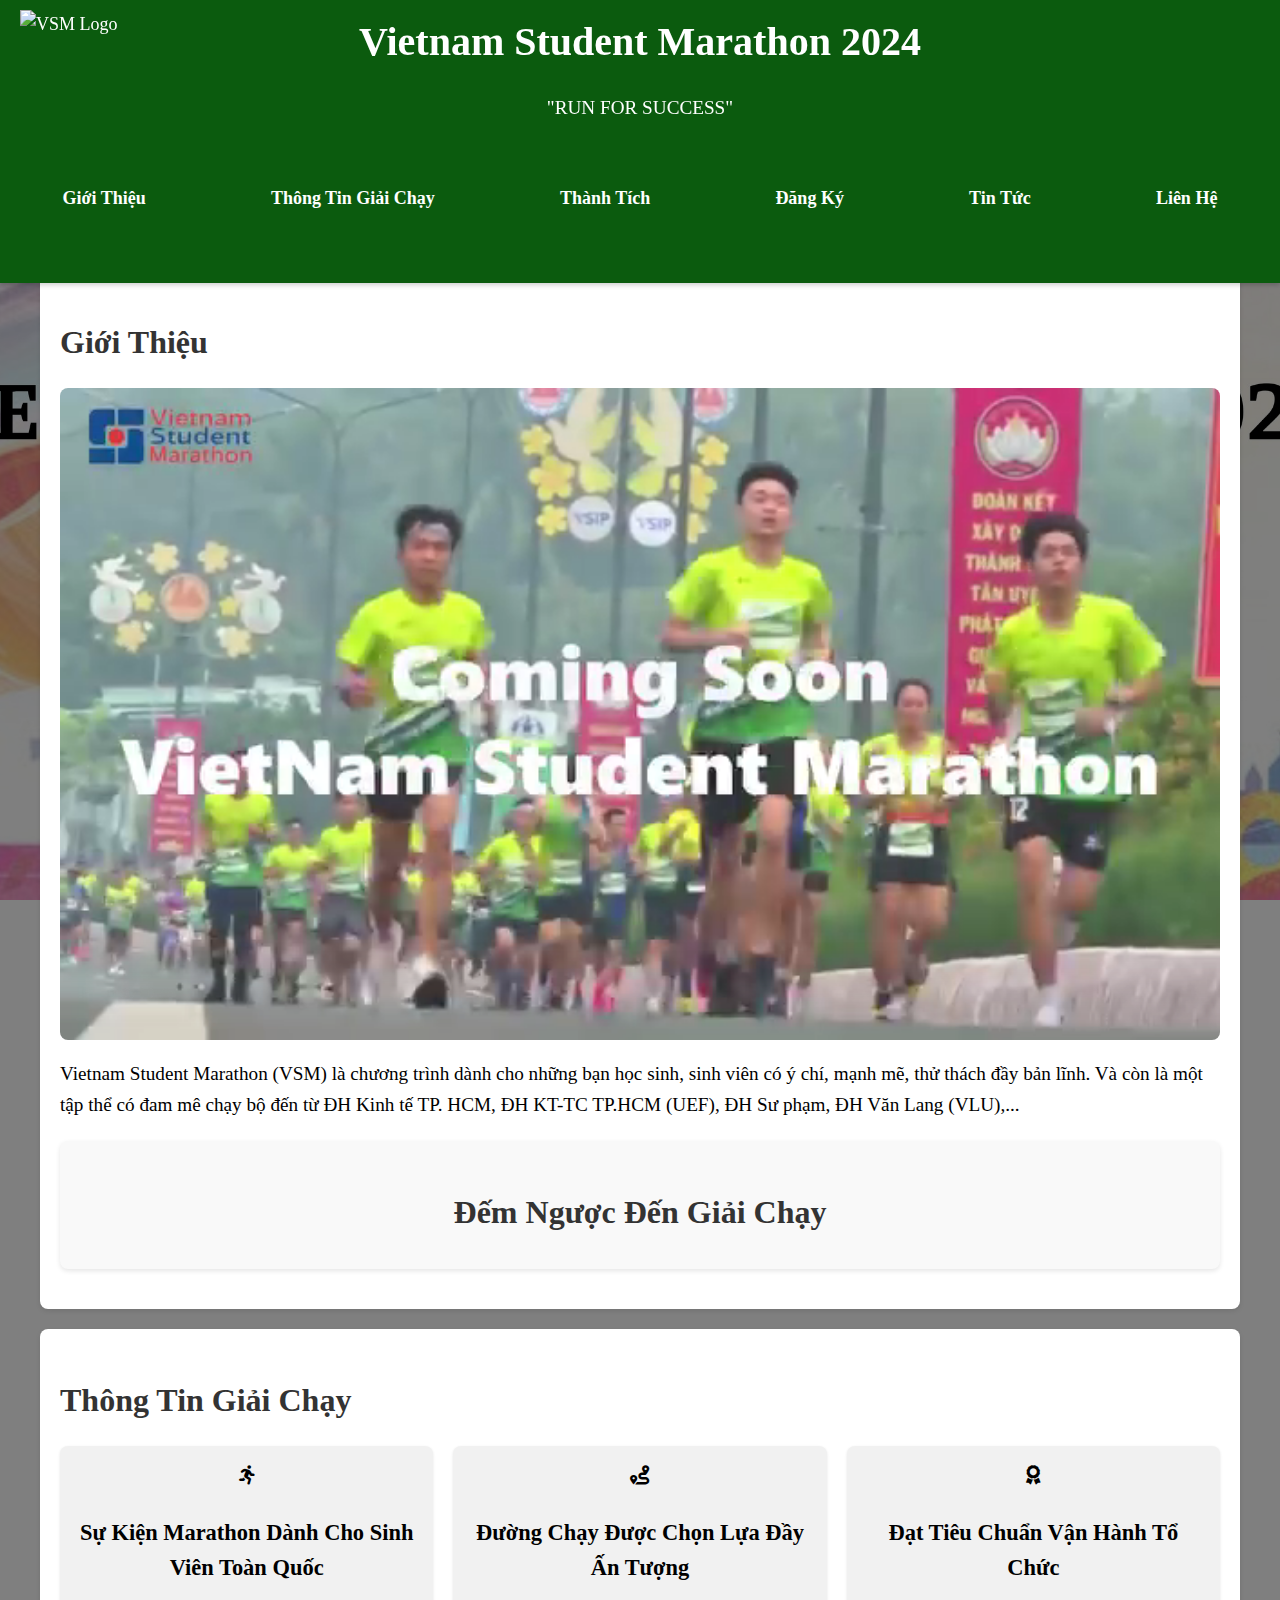
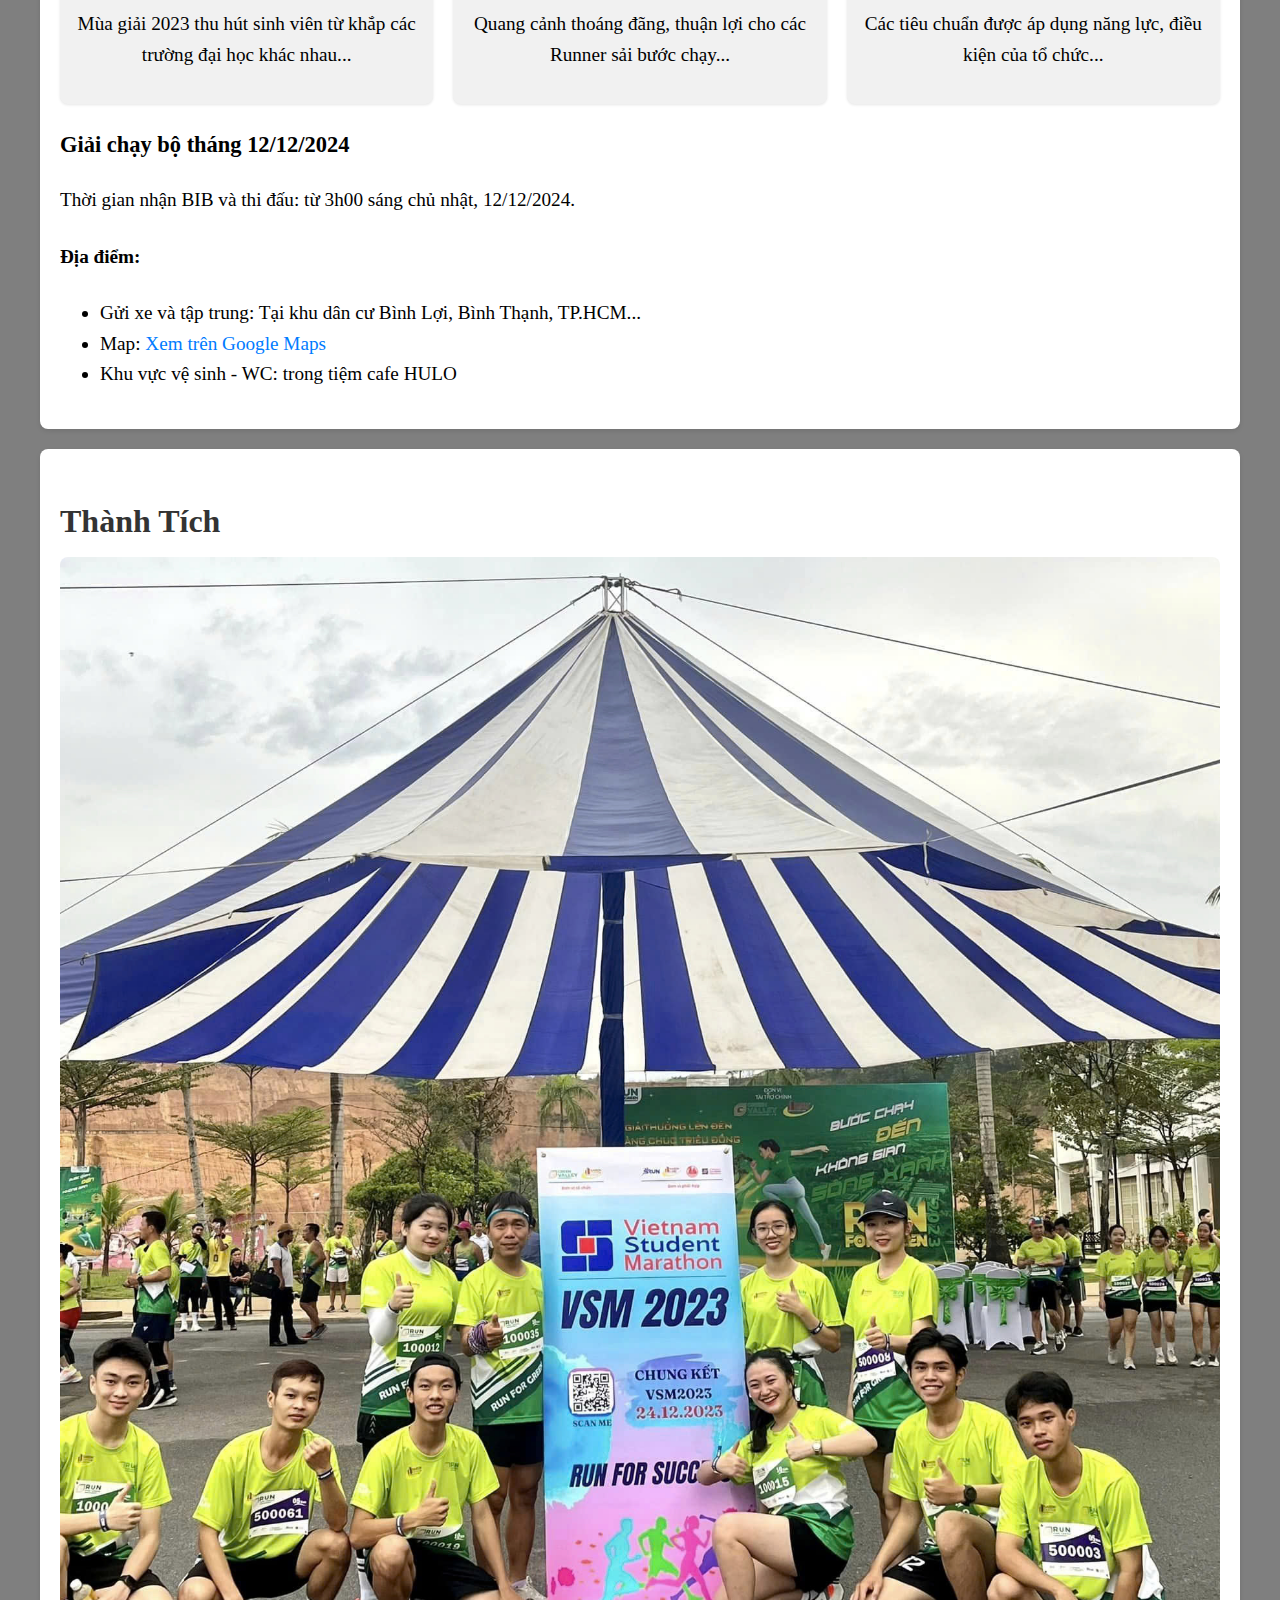
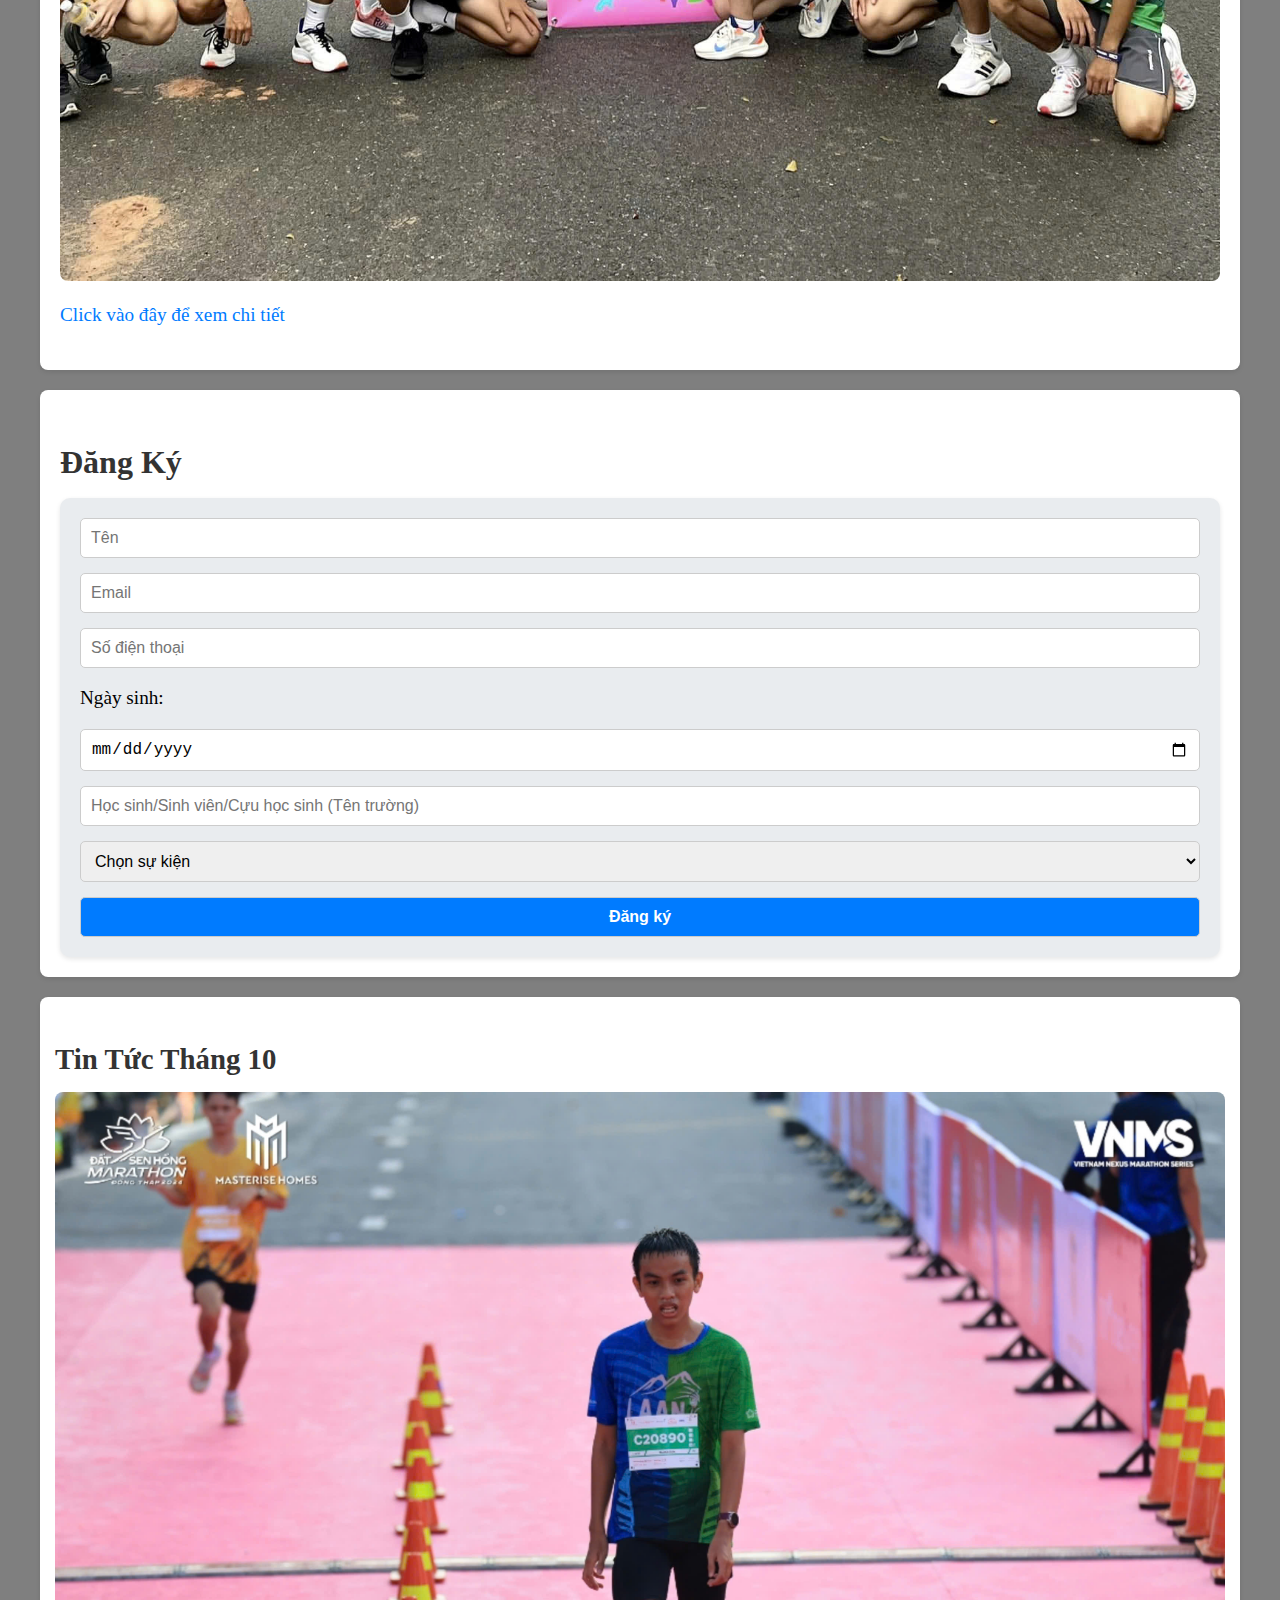
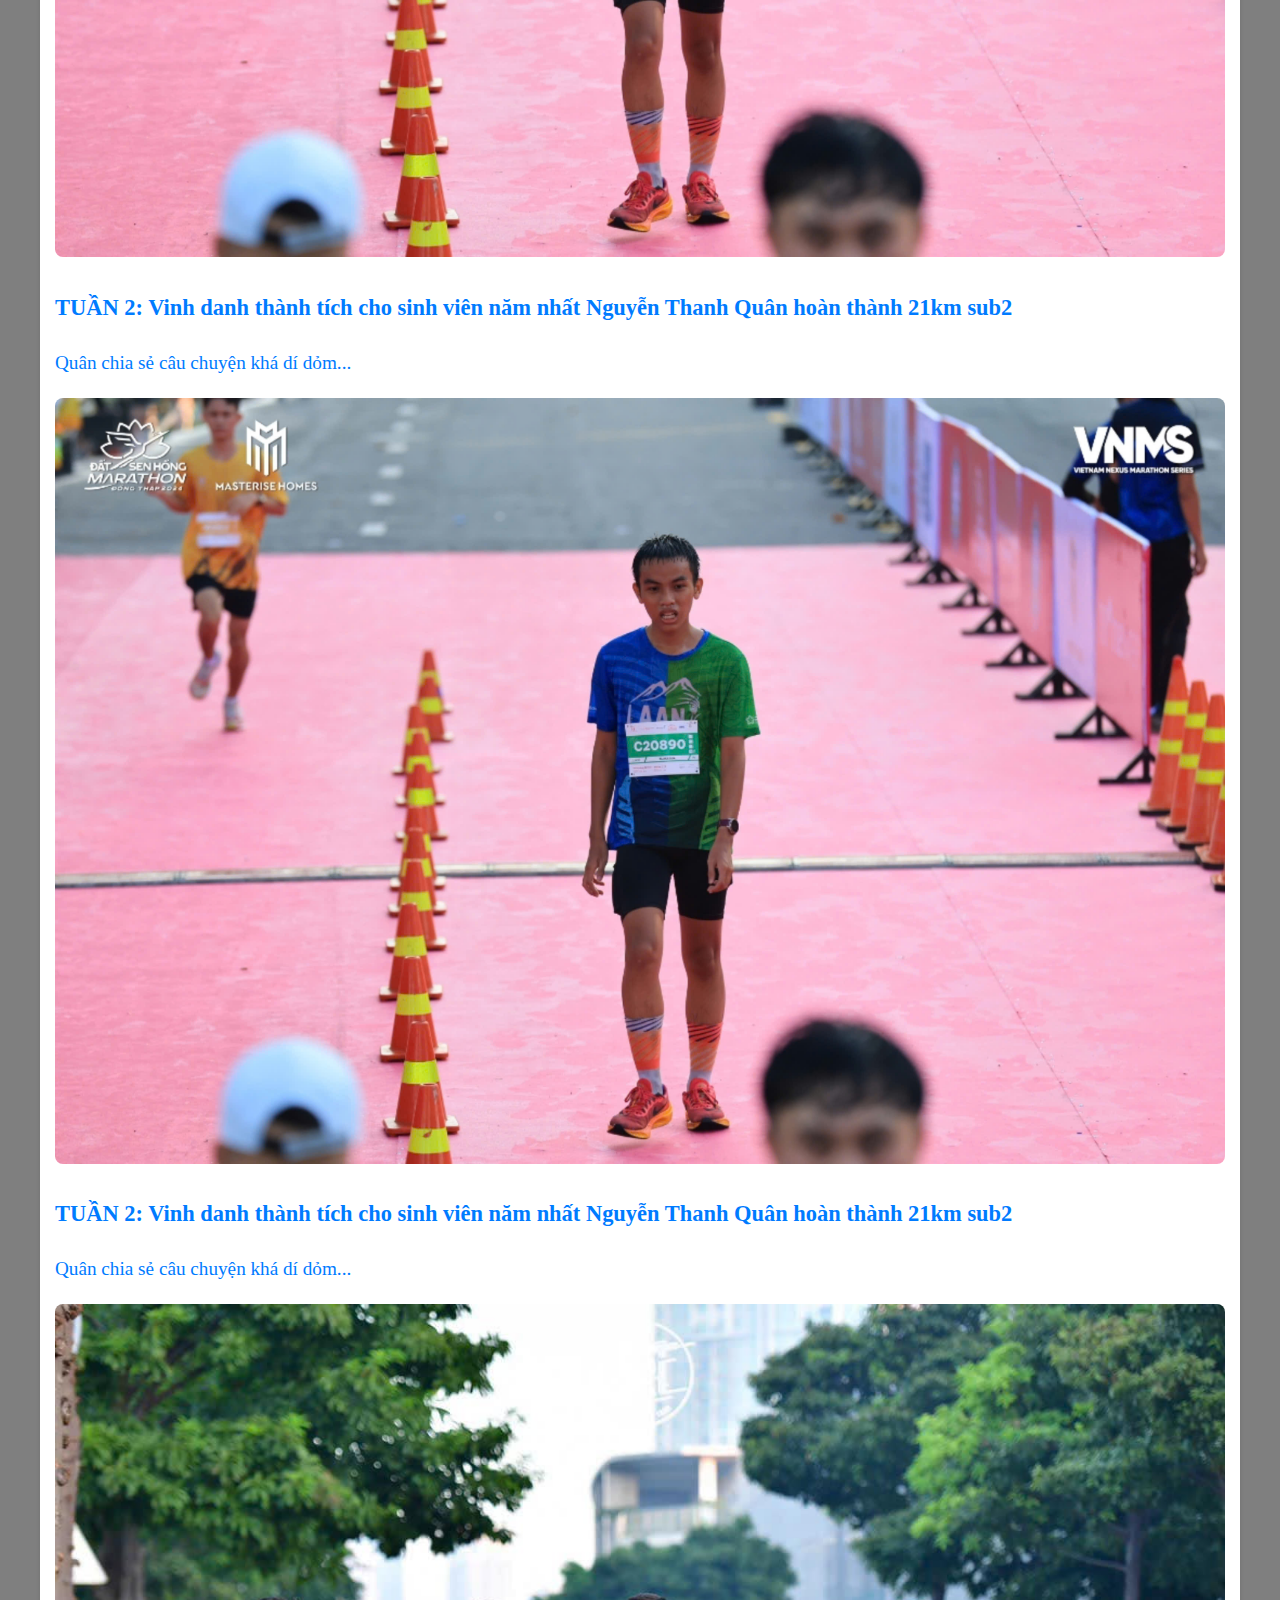
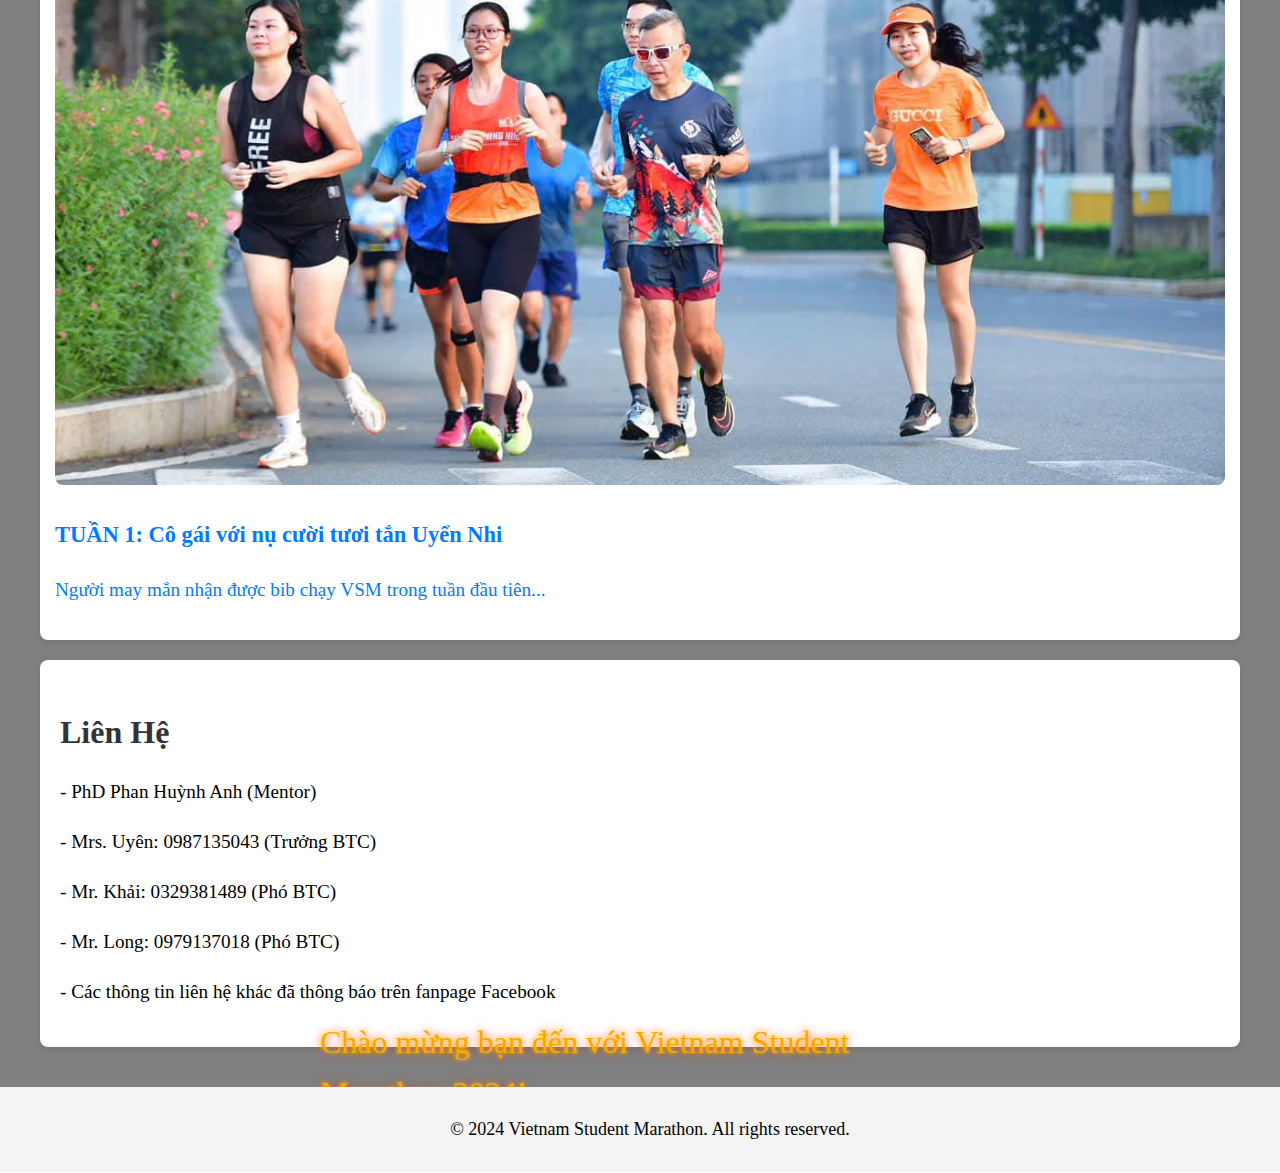
==== index.html @ dbbbe0d1 "Initial commit" ====
<!DOCTYPE html>
<html lang="vi">
<head>
    <meta charset="UTF-8">
    <meta name="viewport" content="width=device-width, initial-scale=1.0">
    <link rel="stylesheet" href="styles.css">
    <link rel="stylesheet" href="https://cdnjs.cloudflare.com/ajax/libs/font-awesome/5.15.4/css/all.min.css">
    <title>Vietnam Student Marathon 2024</title>
</head>     
<body>
    <!-- Header -->
    <header>
        <div class="header-content">
            <img src="Images/logo.png" alt="VSM Logo" class="logo" onclick="window.location.href='#gioi-thieu'">
            <div class="title-content">
                <h1>Vietnam Student Marathon 2024</h1>
                <p>"RUN FOR SUCCESS"</p>
            </div>
        </div>
        <nav>
            <ul>
                <li><a href="#gioi-thieu">Giới Thiệu</a></li>
                <li><a href="#thong-tin">Thông Tin Giải Chạy</a></li>
                <li><a href="#thanh-tich">Thành Tích</a></li>
                <li><a href="#dang-ky">Đăng Ký</a></li>
                <li><a href="#tin-tuc">Tin Tức</a></li>
                <li><a href="#lien-he">Liên Hệ</a></li>
            </ul>
        </nav>
    </header>

    <!-- Main Content -->
    <main>
        <!-- Giới Thiệu Section -->
        <section id="gioi-thieu">
            <h2>Giới Thiệu</h2>
            <p class="fire-text">Chào mừng bạn đến với Vietnam Student Marathon 2024!</p>
            <!-- Video Section -->
            <div class="video-container">
                <h3>Demo Video</h3>
                <video class="intro-video" controls autoplay muted>
                    <source src="Images/VSM 2023.mp4" type="video/mp4">
                    Your browser does not support the video tag.
                </video>
            </div>
            <p>Vietnam Student Marathon (VSM) là chương trình dành cho những bạn học sinh, sinh viên có ý chí, mạnh mẽ, thử thách đầy bản lĩnh. Và còn là một tập thể có đam mê chạy bộ đến từ ĐH Kinh tế TP. HCM, ĐH KT-TC TP.HCM (UEF), ĐH Sư phạm, ĐH Văn Lang (VLU),...</p>

            <!-- Đếm Ngược Section -->
            <section id="dem-ngược">
                <h2>Đếm Ngược Đến Giải Chạy</h2>
                <div id="countdown" style="font-size: 24px; font-weight: bold;"></div>
            </section>
        </section>

        <!-- Thông Tin Giải Chạy Section -->
        <section id="thong-tin">
            <h2>Thông Tin Giải Chạy</h2>
            <div class="columns">
                <div class="column">
                    <i class="fas fa-running"></i>
                    <h3>Sự Kiện Marathon Dành Cho Sinh Viên Toàn Quốc</h3>
                    <p>Mùa giải 2023 thu hút sinh viên từ khắp các trường đại học khác nhau...</p>
                </div>
                <div class="column">
                    <i class="fas fa-route"></i>
                    <h3>Đường Chạy Được Chọn Lựa Đầy Ấn Tượng</h3>
                    <p>Quang cảnh thoáng đãng, thuận lợi cho các Runner sải bước chạy...</p>
                </div>
                <div class="column">
                    <i class="fas fa-award"></i>
                    <h3>Đạt Tiêu Chuẩn Vận Hành Tổ Chức</h3>
                    <p>Các tiêu chuẩn được áp dụng năng lực, điều kiện của tổ chức...</p>
                </div>
            </div>
            <h3>Giải chạy bộ tháng 12/12/2024</h3>
            <p>Thời gian nhận BIB và thi đấu: từ 3h00 sáng chủ nhật, 12/12/2024.</p>
            <h4>Địa điểm:</h4>
            <ul>
                <li>Gửi xe và tập trung: Tại khu dân cư Bình Lợi, Bình Thạnh, TP.HCM...</li>
                <li>Map: <a href="https://maps.app.goo.gl/hHY79DLJFryxRdkB9" target="_blank">Xem trên Google Maps</a></li>
                <li>Khu vực vệ sinh - WC: trong tiệm cafe HULO</li>
            </ul>
        </section>

        <!-- Thành Tích Section -->
        <section id="thanh-tich">
            <h2>Thành Tích</h2>
            <div class="news-container">
                <div class="news-item">
                    <a href="thanhtich.html" target="_blank">
                        <img src="Images/giải vsm khởi động.jpg" alt="Uyên Lã chạy cùng chị Nhi">
                        <p>Click vào đây để xem chi tiết</p>
                    </a>
                </div>
            </div>
        </section>

        <!-- Đăng Ký Section -->
        <section id="dang-ky">
            <h2>Đăng Ký</h2>
            <form id="registration-form" method="POST" action="submit_registration.php">
                <input type="text" id="name" placeholder="Tên" required>
                <input type="email" id="email" placeholder="Email" required>
                <input type="text" id="phone" placeholder="Số điện thoại" required>
                <label for="birthdate">Ngày sinh:</label>
                <input type="date" id="birthdate" required>
                <input type="text" id="school" placeholder="Học sinh/Sinh viên/Cựu học sinh (Tên trường)" required>
                <select id="event" required>
                    <option value="">Chọn sự kiện</option>
                    <option value="Giải chạy bộ sinh viên 12/12/2024">Giải chạy bộ sinh viên 12/12/2024</option>
                </select>
                <button type="submit">Đăng ký</button>
            </form>
        </section>

        <!-- Tin Tức Section -->
        <section id="tin-tuc">
            <h2>Tin Tức Tháng 10</h2>
            <div class="news-container">
                <div class="news-item">
                    <a href="Tin 3 .html" target="_blank">
                        <img src="Images/Em Quân hoàn thành 21km sub2.jpg" alt="Hình ảnh thử nghiệm">
                        <h3>TUẦN 2: Vinh danh thành tích cho sinh viên năm nhất Nguyễn Thanh Quân hoàn thành 21km sub2</h3>
                        <p>Quân chia sẻ câu chuyện khá dí dỏm...</p>
                    </a>
                </div>
                <div class="news-item">
                    <a href="Tin 2 .html" target="_blank">
                        <img src="Images/Em Quân hoàn thành 21km sub2.jpg" alt="Hình ảnh thử nghiệm">
                        <h3>TUẦN 2: Vinh danh thành tích cho sinh viên năm nhất Nguyễn Thanh Quân hoàn thành 21km sub2</h3>
                        <p>Quân chia sẻ câu chuyện khá dí dỏm...</p>
                    </a>
                </div>

                <div class="news-item">
                    <a href="Tin 1 .html" target="_blank">
                        <img src="Images/Chị Nhi chạy cùng Uyên Lã.jpg" alt="Uyên Lã chạy cùng chị Nhi">
                        <h3>TUẦN 1: Cô gái với nụ cười tươi tắn Uyển Nhi</h3>
                        <p>Người may mắn nhận được bib chạy VSM trong tuần đầu tiên...</p>
                    </a>
                </div>
            </div>
        </section>

        <!-- Liên Hệ Section -->
        <section id="lien-he">
            <h2>Liên Hệ</h2>
            <p>- PhD Phan Huỳnh Anh (Mentor)</p>
            <p>- Mrs. Uyên: 0987135043 (Trưởng BTC)</p>
            <p>- Mr. Khải: 0329381489 (Phó BTC)</p>
            <p>- Mr. Long: 0979137018 (Phó BTC)</p>
            <p>- Các thông tin liên hệ khác đã thông báo trên fanpage Facebook</p>
        </section>
    </main>

    <!-- Footer -->
    <footer>
        <p>&copy; 2024 Vietnam Student Marathon. All rights reserved.</p>
    </footer>

    <script>
        // Đoạn mã JavaScript cho tính năng sticky của header
        window.onscroll = function() {
            const header = document.querySelector('header');
            const sticky = header.offsetTop;
            if (window.pageYOffset > sticky) {
                header.classList.add("sticky");
            } else {
                header.classList.remove("sticky");
            }
        };

        // Đoạn mã JavaScript cho đếm ngược
        const countdownDate = new Date("December 12, 2024 03:00:00").getTime();

        const countdownFunction = setInterval(function() {
            const now = new Date().getTime();
            const distance = countdownDate - now;

            const days = Math.floor(distance / (1000 * 60 * 60 * 24));
            const hours = Math.floor((distance % (1000 * 60 * 60 * 24)) / (1000 * 60 * 60));
            const minutes = Math.floor((distance % (1000 * 60 * 60)) / (1000 * 60));
            const seconds = Math.floor((distance % (1000 * 60)) / 1000);

            document.getElementById("countdown").innerHTML = days + " ngày " + hours + " giờ " +
                minutes + " phút " + seconds + " giây ";

            if (distance < 0) {
                clearInterval(countdownFunction);
                document.getElementById("countdown").innerHTML = "Thời gian đã kết thúc!";
            }
        }, 1000);
    </script>
</body>
</html>
---- styles.css ----
/* Body chính */
body {
    font-family: 'Times New Roman', Times, serif;
    line-height: 1.6;
    margin: 0;
    padding: 0;
    background: url('Images/vsm logo 2.jpg') no-repeat center center fixed;
    background-size: cover;
    position: relative;
    font-size: 18px;
}
body::before {
    content: "";
    position: absolute;
    top: 0;
    left: 0;
    right: 0;
    bottom: 0;
    background: rgba(0, 0, 0, 0.5); /* Overlay to make text more readable */
    z-index: -1;
}

/* Header */
header {
    background: hsl(122, 78%, 20%);
    color: white;
    padding: 10px 0; /* Giảm padding để rút ngắn chiều cao */
    text-align: center;
    width: 100%;
    position: fixed; /* Cố định header */
    top: 0; /* Vị trí trên cùng */
    left: 0; /* Vị trí bên trái */
    z-index: 1000; /* Đảm bảo header nằm trên các phần tử khác */
    box-shadow: 0 2px 5px rgba(0, 0, 0, 0.2); /* Optional shadow for depth */
}
header h1 {
    margin: 0;
    font-size: 2.5rem; /* Giảm kích thước chữ tiêu đề */
}
header p {
    font-size: 1.2rem; /* Giảm kích thước chữ phụ */
}

/* Logo trong header */
header .logo {
    position: absolute; /* Để logo nằm bên trái */
    left: 20px; /* Khoảng cách từ bên trái */
    top: 10px; /* Khoảng cách từ trên cùng */
}

/* Giới thiệu Section */
#gioi-thieu {
    margin-top: 250px; /* Tăng khoảng cách giữa header và phần giới thiệu */
    padding: 20px; /* Optional padding for content */
}

/* Video container styles */
.video-container {
    margin-top: 20px; /* Space above the video container */
}

/* Thanh điều hướng (nav) */
nav {
    margin: 60px 0; /* Tăng khoảng cách dưới để tránh che mất nội dung */
    position: sticky; /* Đặt menu điều hướng ở vị trí sticky */
    top: 0; /* Để nó dính ở đầu trang */
    background-color: hsl(122, 78%, 20%); /* Màu nền cho nav */
    z-index: 10; /* Để nav nằm trên các phần tử khác khi cuộn */
}
nav ul {
    list-style: none; /* Không hiển thị dấu chấm trước mỗi mục */
    padding: 0; /* Xóa padding mặc định */
    display: flex; /* Hiển thị các mục trong hàng ngang */
    justify-content: space-around; /* Căn đều các mục trong menu */
    width: 100%; /* Chiều rộng 100% */
}
nav ul li {
    margin: 0; /* Không cần khoảng cách giữa các mục */
}
nav a {
    color: white; /* Màu chữ cho các liên kết */
    text-decoration: none; /* Xóa gạch chân */
    font-weight: bold; /* Đậm chữ */
    padding: 10px 15px; /* Padding cho các mục */
    border-radius: 5px; /* Bo góc cho các mục */
    transition: background-color 0.3s; /* Hiệu ứng chuyển màu nền */
}
nav a:hover {
    background-color: #0056b3; /* Màu nền khi hover */
}

/* Nội dung chính */
main {
    width: 100%;
    max-width: 1200px; /* Chiều rộng tối đa cho nội dung */
    margin: 0 auto; /* Căn giữa nội dung */
    padding: 20px; /* Padding cho nội dung */
    font-size: 1.2rem; /* Kích thước chữ cho nội dung chính */
}

/* Các phần nội dung (section) */
section {
    background: white; /* Màu nền cho các phần */
    padding: 20px; /* Padding cho các phần */
    margin-bottom: 20px; /* Khoảng cách dưới */
    border-radius: 8px; /* Bo góc cho các phần */
    box-shadow: 0 2px 5px rgba(0, 0, 0, 0.1); /* Bóng cho các phần */
}
section h2 {
    color: #333; /* Màu chữ cho tiêu đề phần */
    margin-bottom: 10px; /* Khoảng cách dưới tiêu đề */
    font-size: 2rem; /* Kích thước chữ cho tiêu đề phần */
}

/* Phong cách cho video container */
.video-container {
    position: relative; 
    overflow: hidden; 
    width: 100%; 
    max-width: 100%; 
    height: 0; 
    padding-bottom: 56.25%; /* Tỉ lệ 16:9 cho video */
}

.intro-video {
    position: absolute; 
    top: 0; 
    left: 0; 
    width: 100%; 
    height: 100%; 
    border-radius: 8px; 
    object-fit: cover; /* Giữ tỷ lệ khung hình */
}

/* Phong cách cho tiêu đề video */
.video-title {
    position: absolute;
    top: 10px; /* Vị trí cách trên */
    left: 50%;
    transform: translateX(-50%); /* Căn giữa theo chiều ngang */
    font-size: 24px; /* Kích thước chữ lớn hơn */
    color: white; /* Màu chữ */
    text-shadow: 2px 2px 4px rgba(0, 0, 0, 0.6); /* Đổ bóng cho chữ */
}

/* Phong cách cho mô tả video với hiệu ứng lửa */
.fire-text {
    position: absolute; 
    bottom: 20px; 
    left: 50%;
    transform: translateX(-50%);
    font-size: 32px;
    color: #FFA500; /* Bright orange for better visibility */
    text-shadow: 0 0 5px rgba(255, 255, 0, 0.8), 0 0 10px rgba(255, 0, 0, 0.8); /* Added yellow shadow */
    animation: fireEffect 1s infinite alternate;
}


/* Hiệu ứng lửa */
@keyframes fireEffect {
    0% {
        text-shadow: 0 0 5px rgba(255, 165, 0, 0.8), 0 0 10px rgba(255, 0, 0, 0.8);
    }
    100% {
        text-shadow: 0 0 15px rgba(255, 165, 0, 1), 0 0 20px rgba(255, 0, 0, 1);
    }
}

/* Phong cách cho mô tả video */
.video-description {
    margin-top: 15px; /* Khoảng cách giữa video và mô tả */
    font-size: 16px; /* Kích thước chữ */
    color: #333; /* Màu chữ */
    text-align: center; /* Căn giữa chữ mô tả */
}


/* Phong cách cho form đăng ký */
form {
    display: flex; /* Sử dụng flexbox */
    flex-direction: column; /* Đặt chiều dọc */
    gap: 15px; /* Khoảng cách giữa các phần tử */
    background-color: #e9ecef; /* Màu nền cho form */
    padding: 20px; /* Padding cho form */
    border-radius: 10px; /* Bo góc cho form */
    box-shadow: 0 2px 5px rgba(0, 0, 0, 0.1); /* Bóng cho form */
}
input, select, button {
    padding: 10px; /* Padding cho các trường */
    border: 1px solid #ccc; /* Đường viền cho các trường */
    border-radius: 5px; /* Bo góc cho các trường */
    font-size: 1rem; /* Kích thước chữ cho các trường */
    transition: border-color 0.3s, box-shadow 0.3s; /* Hiệu ứng chuyển đổi */
}
input:focus, select:focus {
    outline: none; /* Xóa đường viền khi chọn */
    border-color: #007bff; /* Đổi màu viền khi chọn */
    box-shadow: 0 0 5px rgba(0, 123, 255, 0.5); /* Bóng cho các trường khi chọn */
}
button {
    background-color: #007bff; /* Màu nền cho nút */
    color: white; /* Màu chữ cho nút */
    font-weight: bold; /* Đậm chữ cho nút */
    cursor: pointer; /* Thay đổi con trỏ khi hover */
    transition: background-color 0.3s; /* Hiệu ứng chuyển màu nền */
}
button:hover {
    background-color: #0056b3; /* Màu nền khi hover */
}

/* Phong cách cho các liên kết */
a {
    color: #007bff; /* Màu chữ cho liên kết */
    text-decoration: none; /* Xóa gạch chân */
}
a:hover {
    text-decoration: underline; /* Gạch chân khi hover */
}

/* Bố cục ba cột */
.columns {
    display: flex; /* Sử dụng flexbox */
    justify-content: space-between; /* Căn đều giữa các cột */
    gap: 20px; /* Khoảng cách giữa các cột */
    margin: 20px 0; /* Khoảng cách trên và dưới */
}
.column {
    flex: 1; /* Chiều rộng cột tự động */
    padding: 15px; /* Padding cho cột */
    background: #f1f1f1; /* Màu nền cho cột */
    border-radius: 8px; /* Bo góc cho cột */
    box-shadow: 0 1px 3px rgba(0, 0, 0, 0.1); /* Bóng cho cột */
    text-align: center; /* Căn giữa nội dung trong cột */
    transition: transform 0.3s, box-shadow 0.3s; /* Hiệu ứng chuyển đổi */
}
.column:hover {
    transform: scale(1.02); /* Tăng kích thước cột khi hover */
    box-shadow: 0 4px 10px rgba(0, 0, 0, 0.2); /* Tăng bóng cho cột khi hover */
}

/* Footer */
footer {
    text-align: center; /* Căn giữa nội dung trong footer */
    padding: 10px; /* Padding cho footer */
    background: #f4f4f4; /* Màu nền cho footer */
    position: relative; /* Vị trí tương đối cho footer */
    bottom: 0; /* Đặt footer ở dưới cùng */
    width: 100%; /* Chiều rộng 100% */
}

/* Responsive cho mobile */
@media (max-width: 768px) {
    nav ul {
        flex-direction: column; /* Đặt menu theo chiều dọc */
        align-items: center; /* Căn giữa các mục */
    }
    nav ul li {
        margin: 10px 0; /* Khoảng cách giữa các mục */
    }
    main {
        padding: 10px; /* Padding cho nội dung chính */
        font-size: 16px; /* Kích thước chữ cho nội dung chính */
    }
    form {
        gap: 10px; /* Khoảng cách giữa các phần tử trong form */
    }
    .columns {
        flex-direction: column; /* Đặt cột theo chiều dọc */
    }
}


#thanh-tich img {
    max-width: 100%; /* Đảm bảo ảnh không lớn hơn chiều rộng của phần chứa */
    height: auto; /* Đảm bảo tỉ lệ khung hình của ảnh */
    border-radius: 8px; /* Bo góc cho ảnh nếu cần */
    display: block; /* Ngăn chặn khoảng trắng bên dưới ảnh */
    margin: 0 auto; /* Căn giữa ảnh nếu cần */
}


/* Phần tin tức */
#tin-tuc {
    margin: 20px 0; /* Khoảng cách cho phần tin tức */
    background-color: white; /* Màu nền cho phần tin tức */
    padding: 15px; /* Padding cho phần tin tức */
    border-radius: 8px; /* Bo góc cho phần tin tức */
    box-shadow: 0 2px 5px rgba(0, 0, 0, 0.1); /* Bóng cho phần tin tức */
}
#tin-tuc h2 {
    font-size: 1.8rem; /* Kích thước chữ cho tiêu đề tin tức */
    color: #333; /* Màu chữ cho tiêu đề tin tức */
}
#tin-tuc ul {
    list-style: none; /* Không hiển thị dấu chấm trước mỗi mục */
    padding: 0; /* Xóa padding mặc định */
}
#tin-tuc ul li {
    margin: 10px 0; /* Khoảng cách giữa các tin tức */
}
#tin-tuc img {
    max-width: 100%; /* Đảm bảo hình ảnh không lớn hơn chiều rộng của phần chứa */
    height: auto; /* Đảm bảo tỉ lệ khung hình của hình ảnh */
    border-radius: 8px; /* Bo góc cho hình ảnh nếu cần */
}
/* Countdown Style */
#dem-ngược {
    text-align: center;
    margin: 20px 0;
    padding: 20px;
    background-color: #f9f9f9;
    border-radius: 8px;
}
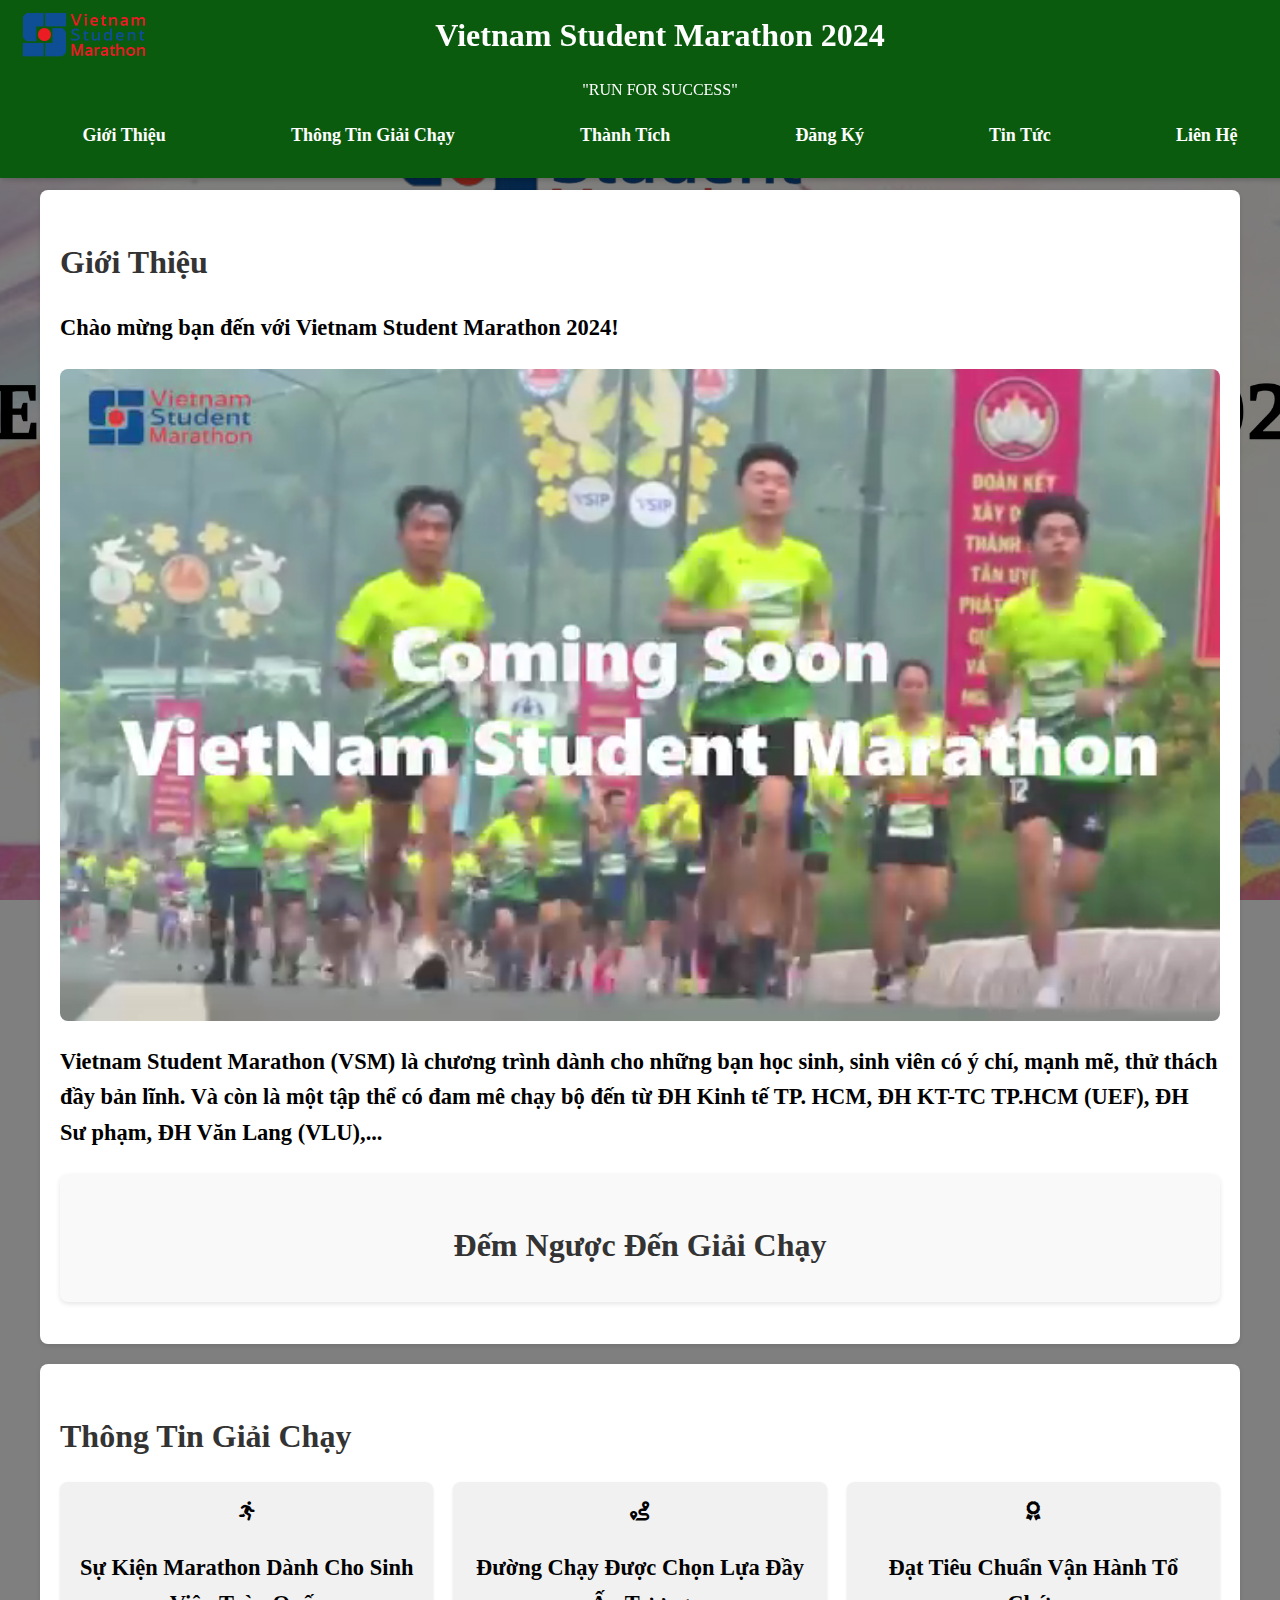
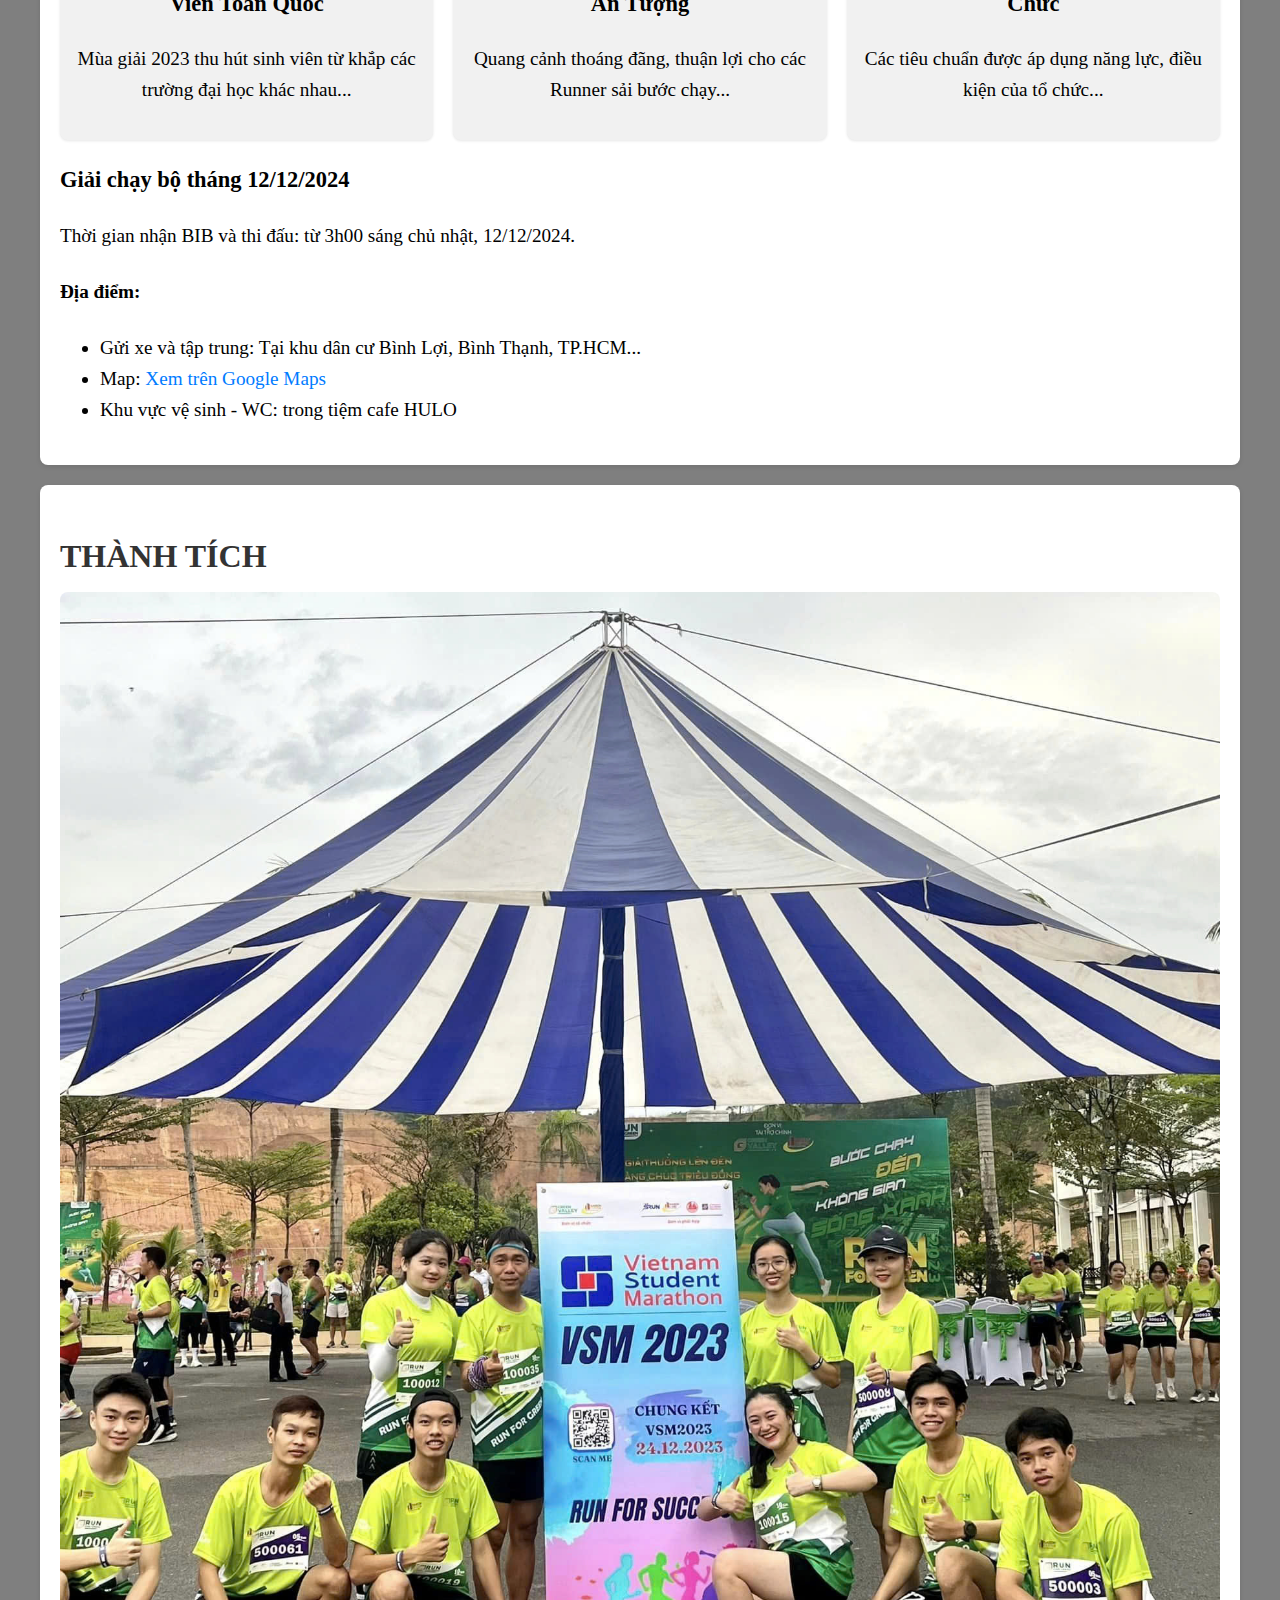
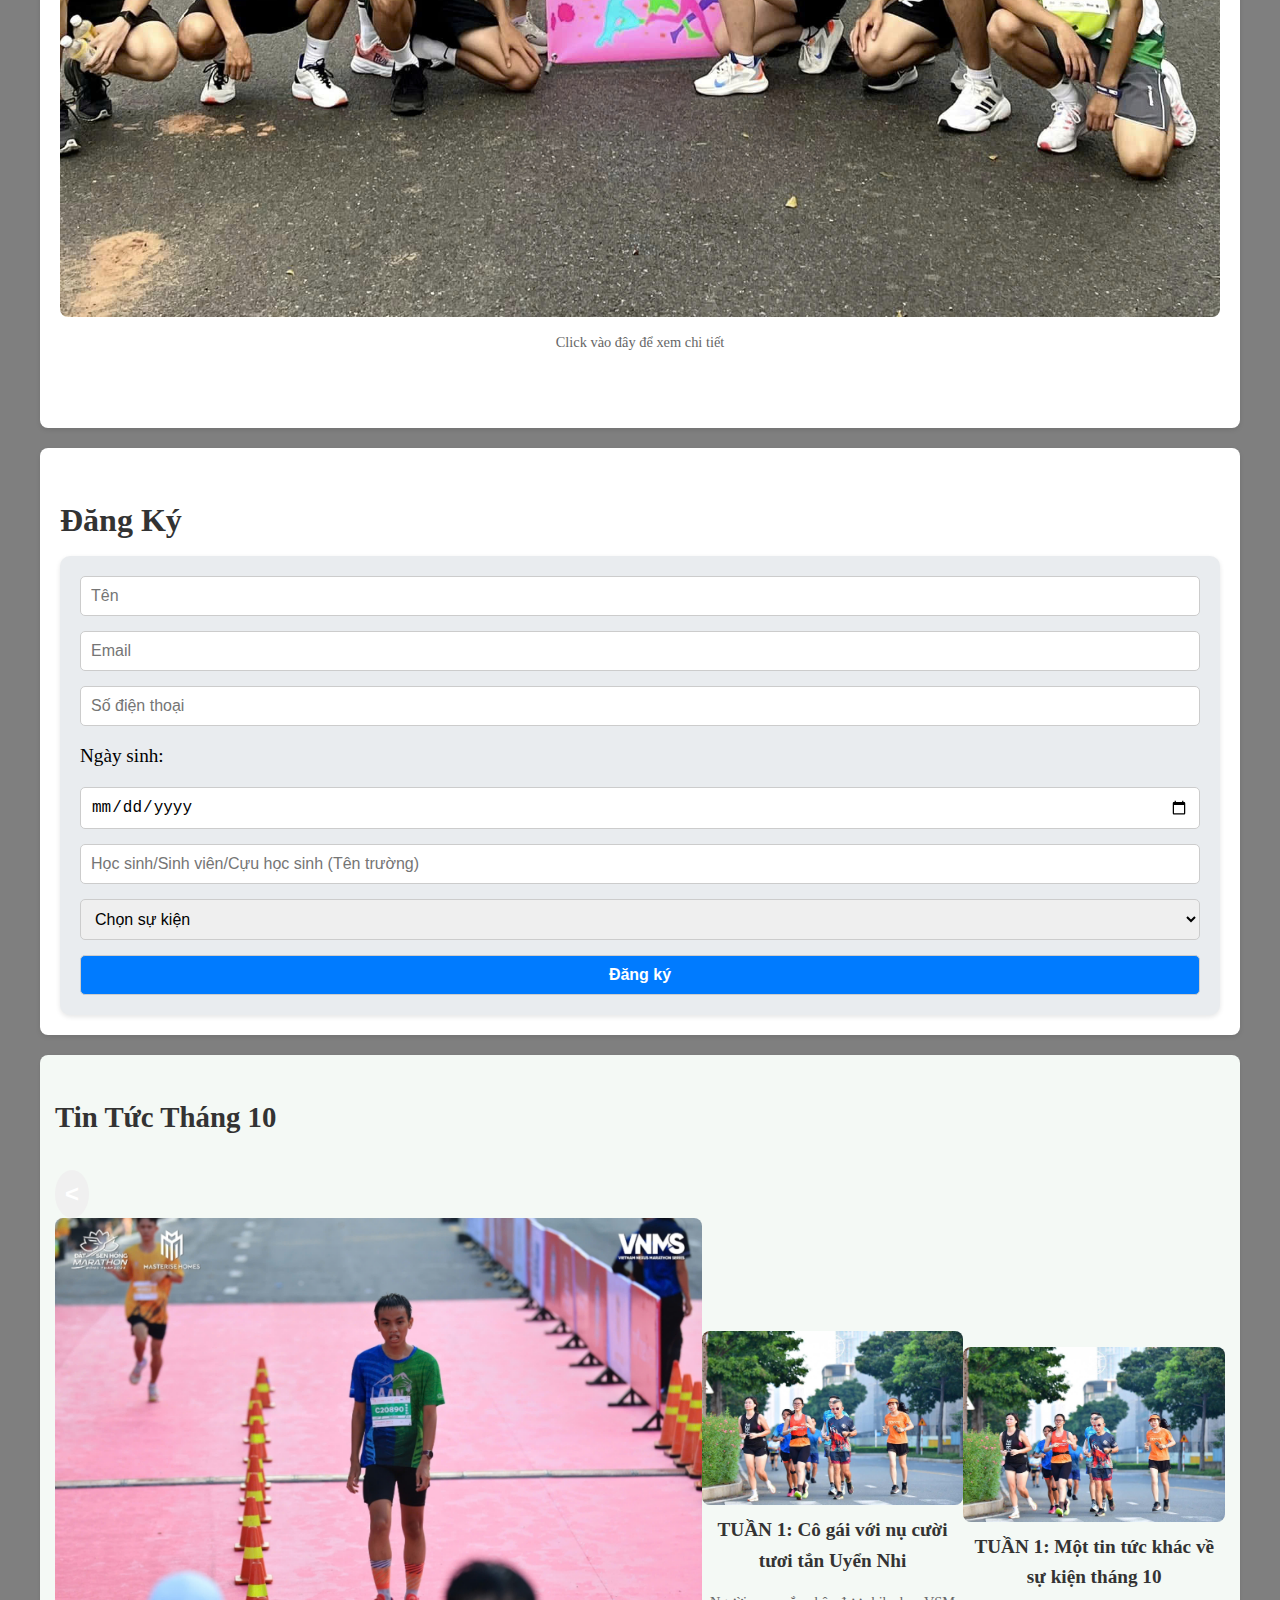
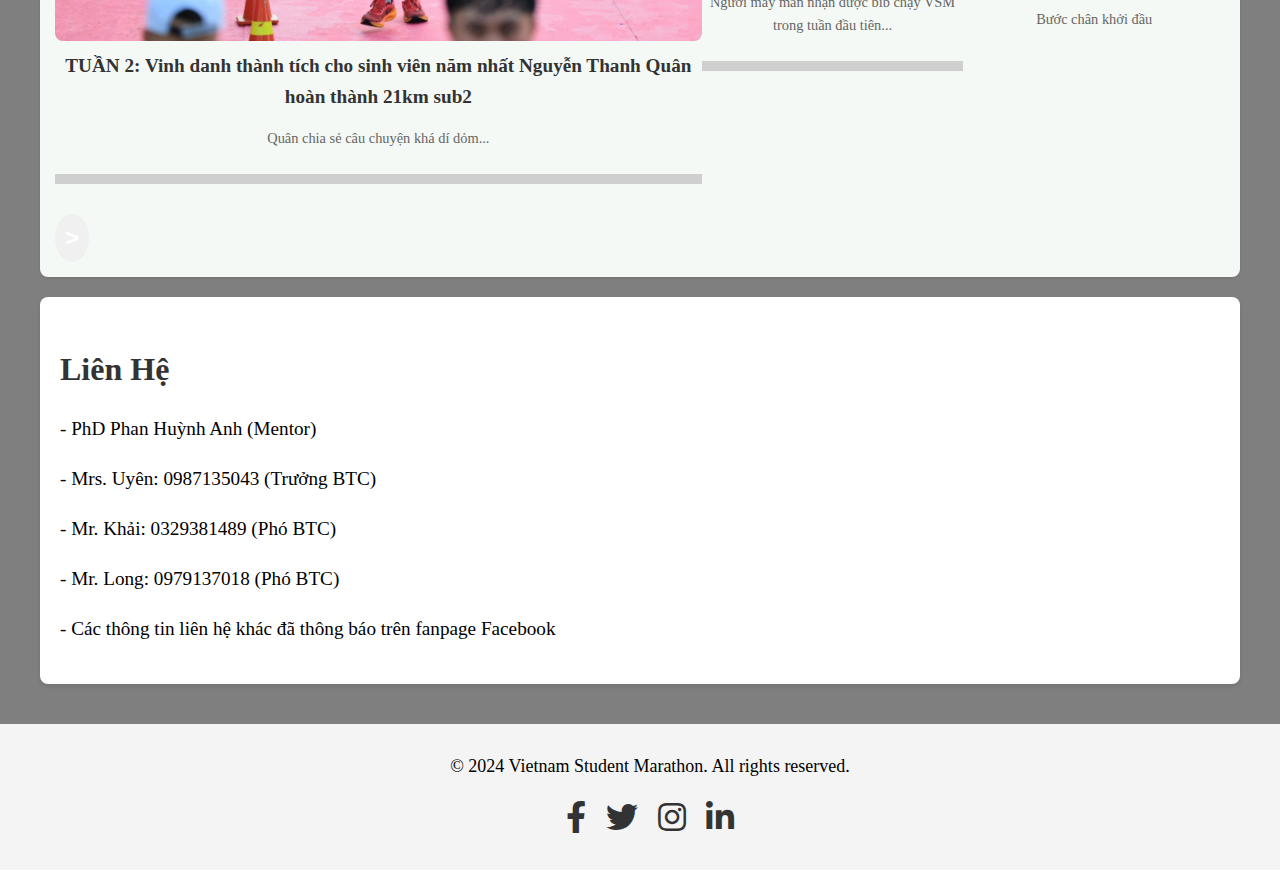
==== commit 91cb1d4a: "Initial commit" ====
--- a/index.html
+++ b/index.html
@@ -4,6 +4,7 @@
     <meta charset="UTF-8">
     <meta name="viewport" content="width=device-width, initial-scale=1.0">
     <link rel="stylesheet" href="styles.css">
+    <link rel="stylesheet" href="https://cdnjs.cloudflare.com/ajax/libs/font-awesome/6.0.0-beta3/css/all.min.css">
     <link rel="stylesheet" href="https://cdnjs.cloudflare.com/ajax/libs/font-awesome/5.15.4/css/all.min.css">
     <title>Vietnam Student Marathon 2024</title>
 </head>     
@@ -11,12 +12,13 @@
     <!-- Header -->
     <header>
         <div class="header-content">
-            <img src="Images/logo.png" alt="VSM Logo" class="logo" onclick="window.location.href='#gioi-thieu'">
+            <img src="Images/Logo VSM_No Background (1).png" alt="VSM Logo" class="logo" onclick="window.location.href='#gioi-thieu'">
             <div class="title-content">
                 <h1>Vietnam Student Marathon 2024</h1>
                 <p>"RUN FOR SUCCESS"</p>
             </div>
         </div>
+    
         <nav>
             <ul>
                 <li><a href="#gioi-thieu">Giới Thiệu</a></li>
@@ -34,11 +36,11 @@
         <!-- Giới Thiệu Section -->
         <section id="gioi-thieu">
             <h2>Giới Thiệu</h2>
-            <p class="fire-text">Chào mừng bạn đến với Vietnam Student Marathon 2024!</p>
+            <h3>Chào mừng bạn đến với Vietnam Student Marathon 2024!</p>
             <!-- Video Section -->
             <div class="video-container">
-                <h3>Demo Video</h3>
-                <video class="intro-video" controls autoplay muted>
+                <h4>Demo Video</h3>
+                <video class="intro-video" controls autoplay muted loop>
                     <source src="Images/VSM 2023.mp4" type="video/mp4">
                     Your browser does not support the video tag.
                 </video>
@@ -84,7 +86,7 @@
 
         <!-- Thành Tích Section -->
         <section id="thanh-tich">
-            <h2>Thành Tích</h2>
+            <h2>THÀNH TÍCH</h2>
             <div class="news-container">
                 <div class="news-item">
                     <a href="thanhtich.html" target="_blank">
@@ -109,38 +111,45 @@
                     <option value="">Chọn sự kiện</option>
                     <option value="Giải chạy bộ sinh viên 12/12/2024">Giải chạy bộ sinh viên 12/12/2024</option>
                 </select>
-                <button type="submit">Đăng ký</button>
+                <button type="submit" aria-label="Gửi đăng ký">Đăng ký</button>
+
             </form>
         </section>
-
-        <!-- Tin Tức Section -->
+<!--Tin tức -->
         <section id="tin-tuc">
             <h2>Tin Tức Tháng 10</h2>
             <div class="news-container">
-                <div class="news-item">
-                    <a href="Tin 3 .html" target="_blank">
-                        <img src="Images/Em Quân hoàn thành 21km sub2.jpg" alt="Hình ảnh thử nghiệm">
-                        <h3>TUẦN 2: Vinh danh thành tích cho sinh viên năm nhất Nguyễn Thanh Quân hoàn thành 21km sub2</h3>
-                        <p>Quân chia sẻ câu chuyện khá dí dỏm...</p>
-                    </a>
-                </div>
-                <div class="news-item">
-                    <a href="Tin 2 .html" target="_blank">
-                        <img src="Images/Em Quân hoàn thành 21km sub2.jpg" alt="Hình ảnh thử nghiệm">
-                        <h3>TUẦN 2: Vinh danh thành tích cho sinh viên năm nhất Nguyễn Thanh Quân hoàn thành 21km sub2</h3>
-                        <p>Quân chia sẻ câu chuyện khá dí dỏm...</p>
-                    </a>
-                </div>
-
-                <div class="news-item">
-                    <a href="Tin 1 .html" target="_blank">
-                        <img src="Images/Chị Nhi chạy cùng Uyên Lã.jpg" alt="Uyên Lã chạy cùng chị Nhi">
-                        <h3>TUẦN 1: Cô gái với nụ cười tươi tắn Uyển Nhi</h3>
-                        <p>Người may mắn nhận được bib chạy VSM trong tuần đầu tiên...</p>
-                    </a>
-                </div>
-            </div>
-        </section>
+                <button class="arrow left-arrow" id="left-arrow">&lt;</button> <!-- Left Arrow -->
+                <div class="news-carousel">
+                    <div class="news-item">
+                        <a href="Tin 2.html" target="_blank">
+                            <img src="Images/Em Quân hoàn thành 21km sub2.jpg" alt="Hình ảnh thử nghiệm">
+                            <h3>TUẦN 2: Vinh danh thành tích cho sinh viên năm nhất Nguyễn Thanh Quân hoàn thành 21km sub2</h3>
+                            <p>Quân chia sẻ câu chuyện khá dí dỏm...</p>
+                        </a>
+                    </div>
+                    <div class="news-item">
+                        <a href="Tin 1.html" target="_blank">
+                            <img src="Images/Chị Nhi chạy cùng Uyên Lã.jpg" alt="Uyên Lã chạy cùng chị Nhi">
+                            <h3>TUẦN 1: Cô gái với nụ cười tươi tắn Uyển Nhi</h3>
+                            <p>Người may mắn nhận được bib chạy VSM trong tuần đầu tiên...</p>
+                        </a>
+                    </div>
+                    <div class="news-item">
+                        <a href="Tin 1 .html" target="_blank">
+                            <img src="Images/Chị Nhi chạy cùng Uyên Lã.jpg" alt="Uyên Lã chạy cùng chị Nhi">
+                            <h3>TUẦN 1: Một tin tức khác về sự kiện tháng 10</h3>
+                            <p>Bước chân khởi đầu</p>
+                        </a>
+                    </div>
+                </div>
+                <button class="arrow right-arrow" id="right-arrow">&gt;</button> <!-- Right Arrow -->
+            </div>
+        </section>
+        
+
+
+
 
         <!-- Liên Hệ Section -->
         <section id="lien-he">
@@ -156,40 +165,70 @@
     <!-- Footer -->
     <footer>
         <p>&copy; 2024 Vietnam Student Marathon. All rights reserved.</p>
+        <div class="social">
+            <a href="https://web.facebook.com/vietnamstudentmarathon" target="_blank"><i class="fab fa-facebook-f"></i></a>
+            <a href="https://x.com/home" target="_blank"><i class="fab fa-twitter"></i></a>
+            <a href="https://instagram.com" target="_blank"><i class="fab fa-instagram"></i></a>
+            <a href="https://linkedin.com" target="_blank"><i class="fab fa-linkedin-in"></i></a>
+        </div>
+        
     </footer>
 
     <script>
         // Đoạn mã JavaScript cho tính năng sticky của header
-        window.onscroll = function() {
-            const header = document.querySelector('header');
-            const sticky = header.offsetTop;
+        window.onscroll = function() {stickyHeader()};
+
+        var header = document.querySelector("header");
+        var sticky = header.offsetTop;
+
+        function stickyHeader() {
             if (window.pageYOffset > sticky) {
                 header.classList.add("sticky");
             } else {
                 header.classList.remove("sticky");
             }
-        };
-
-        // Đoạn mã JavaScript cho đếm ngược
-        const countdownDate = new Date("December 12, 2024 03:00:00").getTime();
-
-        const countdownFunction = setInterval(function() {
-            const now = new Date().getTime();
-            const distance = countdownDate - now;
-
-            const days = Math.floor(distance / (1000 * 60 * 60 * 24));
-            const hours = Math.floor((distance % (1000 * 60 * 60 * 24)) / (1000 * 60 * 60));
-            const minutes = Math.floor((distance % (1000 * 60 * 60)) / (1000 * 60));
-            const seconds = Math.floor((distance % (1000 * 60)) / 1000);
-
-            document.getElementById("countdown").innerHTML = days + " ngày " + hours + " giờ " +
-                minutes + " phút " + seconds + " giây ";
-
-            if (distance < 0) {
+        }
+
+        // Countdown timer
+        var countdownDate = new Date("December 12, 2024 03:00:00").getTime();
+
+        var countdownFunction = setInterval(function() {
+            var now = new Date().getTime();
+            var timeleft = countdownDate - now;
+
+            var days = Math.floor(timeleft / (1000 * 60 * 60 * 24));
+            var hours = Math.floor((timeleft % (1000 * 60 * 60 * 24)) / (1000 * 60 * 60));
+            var minutes = Math.floor((timeleft % (1000 * 60 * 60)) / (1000 * 60));
+            var seconds = Math.floor((timeleft % (1000 * 60)) / 1000);
+
+            document.getElementById("countdown").innerHTML = days + " ngày " + hours + " giờ " 
+            + minutes + " phút " + seconds + " giây ";
+
+            if (timeleft < 0) {
                 clearInterval(countdownFunction);
-                document.getElementById("countdown").innerHTML = "Thời gian đã kết thúc!";
+                document.getElementById("countdown").innerHTML = "Hết giờ";
             }
         }, 1000);
+        let currentIndex = 0;
+const slides = document.querySelectorAll('.carousel-slide');
+const totalSlides = slides.length;
+
+function showSlide(index) {
+    slides.forEach((slide, i) => {
+        slide.classList.toggle('active', i === index);
+    });
+}
+
+document.querySelector('.carousel-button.left').addEventListener('click', () => {
+    currentIndex = (currentIndex === 0) ? totalSlides - 1 : currentIndex - 1;
+    showSlide(currentIndex);
+});
+
+document.querySelector('.carousel-button.right').addEventListener('click', () => {
+    currentIndex = (currentIndex === totalSlides - 1) ? 0 : currentIndex + 1;
+    showSlide(currentIndex);
+});
+
     </script>
 </body>
 </html>
--- a/styles.css
+++ b/styles.css
@@ -24,33 +24,45 @@
 header {
     background: hsl(122, 78%, 20%);
     color: white;
-    padding: 10px 0; /* Giảm padding để rút ngắn chiều cao */
+    padding: 10px 20px; /* Thêm padding ngang để tránh logo tràn */
     text-align: center;
     width: 100%;
-    position: fixed; /* Cố định header */
-    top: 0; /* Vị trí trên cùng */
-    left: 0; /* Vị trí bên trái */
-    z-index: 1000; /* Đảm bảo header nằm trên các phần tử khác */
-    box-shadow: 0 2px 5px rgba(0, 0, 0, 0.2); /* Optional shadow for depth */
+    position: fixed;
+    top: 0;
+    left: 0;
+    z-index: 1000;
+    box-shadow: 0 2px 5px rgba(0, 0, 0, 0.2);
 }
 header h1 {
     margin: 0;
-    font-size: 2.5rem; /* Giảm kích thước chữ tiêu đề */
+    font-size: 2rem;
 }
 header p {
-    font-size: 1.2rem; /* Giảm kích thước chữ phụ */
+    font-size: 1rem;
 }
 
 /* Logo trong header */
 header .logo {
-    position: absolute; /* Để logo nằm bên trái */
-    left: 20px; /* Khoảng cách từ bên trái */
-    top: 10px; /* Khoảng cách từ trên cùng */
-}
+    position: absolute;
+    left: 10px; /* Khoảng cách từ bên trái để logo không bị tràn */
+    top: 20%; /* Căn giữa theo chiều dọc */
+    transform: translateY(-50%); /* Căn giữa theo chiều dọc */
+    max-width: 150px; /* Giới hạn kích thước logo */
+    height: auto; /* Đảm bảo tỷ lệ khung hình của logo */
+}
+
+/* Responsive chỉnh lại vị trí logo */
+@media (max-width: 768px) {
+    header .logo {
+        max-width: 80px; /* Giảm kích thước logo trên màn hình nhỏ */
+        left: 10px; /* Giảm khoảng cách từ cạnh trái */
+    }
+}
+
 
 /* Giới thiệu Section */
 #gioi-thieu {
-    margin-top: 250px; /* Tăng khoảng cách giữa header và phần giới thiệu */
+    margin-top: 170px; /* Tăng khoảng cách giữa header và phần giới thiệu */
     padding: 20px; /* Optional padding for content */
 }
 
@@ -61,7 +73,7 @@
 
 /* Thanh điều hướng (nav) */
 nav {
-    margin: 60px 0; /* Tăng khoảng cách dưới để tránh che mất nội dung */
+    margin: 5px 0; /* Tăng khoảng cách dưới để tránh che mất nội dung */
     position: sticky; /* Đặt menu điều hướng ở vị trí sticky */
     top: 0; /* Để nó dính ở đầu trang */
     background-color: hsl(122, 78%, 20%); /* Màu nền cho nav */
@@ -156,15 +168,6 @@
 }
 
 
-/* Hiệu ứng lửa */
-@keyframes fireEffect {
-    0% {
-        text-shadow: 0 0 5px rgba(255, 165, 0, 0.8), 0 0 10px rgba(255, 0, 0, 0.8);
-    }
-    100% {
-        text-shadow: 0 0 15px rgba(255, 165, 0, 1), 0 0 20px rgba(255, 0, 0, 1);
-    }
-}
 
 /* Phong cách cho mô tả video */
 .video-description {
@@ -281,34 +284,125 @@
 
 /* Phần tin tức */
 #tin-tuc {
-    margin: 20px 0; /* Khoảng cách cho phần tin tức */
-    background-color: white; /* Màu nền cho phần tin tức */
-    padding: 15px; /* Padding cho phần tin tức */
-    border-radius: 8px; /* Bo góc cho phần tin tức */
-    box-shadow: 0 2px 5px rgba(0, 0, 0, 0.1); /* Bóng cho phần tin tức */
-}
+    margin: 20px 0; /* Khoảng cách bên trên và dưới */
+    background-color: rgb(244, 249, 245); /* Màu nền */
+    padding: 15px; /* Khoảng cách bên trong */
+    border-radius: 8px; /* Bo tròn góc */
+    box-shadow: 0 1px 3px rgba(0, 0, 0, 0.1); /* Đổ bóng */
+}
+
+/* Tiêu đề tin tức */
 #tin-tuc h2 {
-    font-size: 1.8rem; /* Kích thước chữ cho tiêu đề tin tức */
-    color: #333; /* Màu chữ cho tiêu đề tin tức */
-}
-#tin-tuc ul {
-    list-style: none; /* Không hiển thị dấu chấm trước mỗi mục */
-    padding: 0; /* Xóa padding mặc định */
-}
-#tin-tuc ul li {
-    margin: 10px 0; /* Khoảng cách giữa các tin tức */
-}
+    font-size: 1.8rem; /* Kích thước chữ cho tiêu đề */
+    color: #333; /* Màu chữ */
+    margin-bottom: 30px; /* Khoảng cách dưới tiêu đề */
+}
+
+/* Phong cách cho ảnh trong phần tin tức */
 #tin-tuc img {
-    max-width: 100%; /* Đảm bảo hình ảnh không lớn hơn chiều rộng của phần chứa */
-    height: auto; /* Đảm bảo tỉ lệ khung hình của hình ảnh */
-    border-radius: 8px; /* Bo góc cho hình ảnh nếu cần */
-}
+    max-width: 100%; /* Đảm bảo ảnh không lớn hơn chiều rộng của phần chứa */
+    height: auto; /* Đảm bảo tỉ lệ khung hình của ảnh */
+    border-radius: 8px; /* Bo góc cho ảnh nếu cần */
+    display: block; /* Ngăn chặn khoảng trắng bên dưới ảnh */
+    margin: 0 auto; /* Căn giữa ảnh nếu cần */
+}
+
+/* Mục tin tức */
+.news-item {
+    margin-bottom: 30px; /* Khoảng cách giữa các mục tin tức */
+    border-bottom: 10px solid rgb(207, 207, 207); /* Đường viền dưới cho mục tin tức */
+    padding-bottom: 10px; /* Padding dưới mục tin tức */
+    text-align: center; /* Định dạng văn bản giữa */
+    transition: transform 0.2s; /* Hiệu ứng chuyển động */
+}
+
+.news-item:last-child {
+    border-bottom: none; /* Không hiển thị đường viền dưới cho mục cuối cùng */
+}
+
+/* Mô tả tin tức */
+.news-description {
+    font-size: 1rem; /* Kích thước chữ cho mô tả */
+    color: #666; /* Màu chữ cho mô tả */
+}
+
+/* Định dạng cho phần carousel */
+.news-carousel {
+    display: flex; /* Sử dụng flexbox để định dạng các mục */
+    align-items: center; /* Căn giữa theo chiều dọc */
+    justify-content: center; /* Căn giữa theo chiều ngang */
+    overflow: hidden; /* Ẩn phần bên ngoài */
+}
+
+.news-item img {
+    max-width: 100%; /* Giới hạn kích thước hình ảnh */
+    height: auto; /* Tự động điều chỉnh chiều cao */
+    border-radius: 8px; /* Bo tròn góc cho hình ảnh */
+}
+
+.news-item h3 {
+    font-size: 1.2rem; /* Kích thước chữ cho tiêu đề mục tin tức */
+    margin: 10px 0; /* Khoảng cách trên và dưới */
+    color: #333; /* Màu chữ cho tiêu đề mục tin tức */
+}
+
+.news-item p {
+    font-size: 0.9rem; /* Kích thước chữ cho mô tả mục tin tức */
+    color: #666; /* Màu chữ cho mô tả mục tin tức */
+}
+
+/* Hiệu ứng hover cho mục tin tức */
+.news-item:hover {
+    transform: scale(1.05); /* Tăng kích thước nhẹ khi hover */
+}
+
+/* Định dạng mũi tên */
+.arrow {
+    background-color: #f0f0f0; /* Màu nền cho nút mũi tên */
+    border: none; /* Không viền */
+    padding: 10px; /* Khoảng cách bên trong */
+    cursor: pointer; /* Đổi con trỏ khi hover */
+    border-radius: 50%; /* Bo tròn nút */
+    font-size: 1.5rem; /* Kích thước chữ trong nút */
+    transition: background-color 0.3s, transform 0.3s; /* Thêm hiệu ứng chuyển động cho nút */
+}
+
+.arrow:hover {
+    background-color: #ddd; /* Màu nền khi hover */
+    transform: scale(1.1); /* Tăng kích thước nhẹ khi hover */
+}
+
+
 /* Countdown Style */
 #dem-ngược {
-    text-align: center;
+    text-align: center; /*count down đếm ngược */
     margin: 20px 0;
     padding: 20px;
-    background-color: #f9f9f9;
-    border-radius: 8px;
-}
-
+    background-color: #f9f9f9;/*Chỉnh màu background sang màu trắng*/
+    border-radius: 8px; 
+}
+/* Phần Mạng Xã Hội */
+.social {
+    display: flex; /* Sử dụng flexbox để căn giữa các biểu tượng */
+    justify-content: center; /* Căn giữa các biểu tượng */
+    margin: 20px 0; /* Khoảng cách trên và dưới */
+}
+
+.social a {
+    margin: 0 10px; /* Khoảng cách giữa các biểu tượng */
+    text-decoration: none; /* Xóa gạch chân */
+    color: #333; /* Màu chữ cho các liên kết */
+    font-size: 24px; /* Kích thước chữ cho biểu tượng */
+    transition: color 0.3s; /* Hiệu ứng chuyển đổi màu */
+}
+
+.social a:hover {
+    color: #007bff; /* Màu khi hover */
+}
+
+/* Biểu tượng mạng xã hội */
+.social i {
+    display: inline-block; /* Đảm bảo biểu tượng hiển thị như một khối */
+    font-size: 2rem; /* Kích thước biểu tượng */
+}
+
